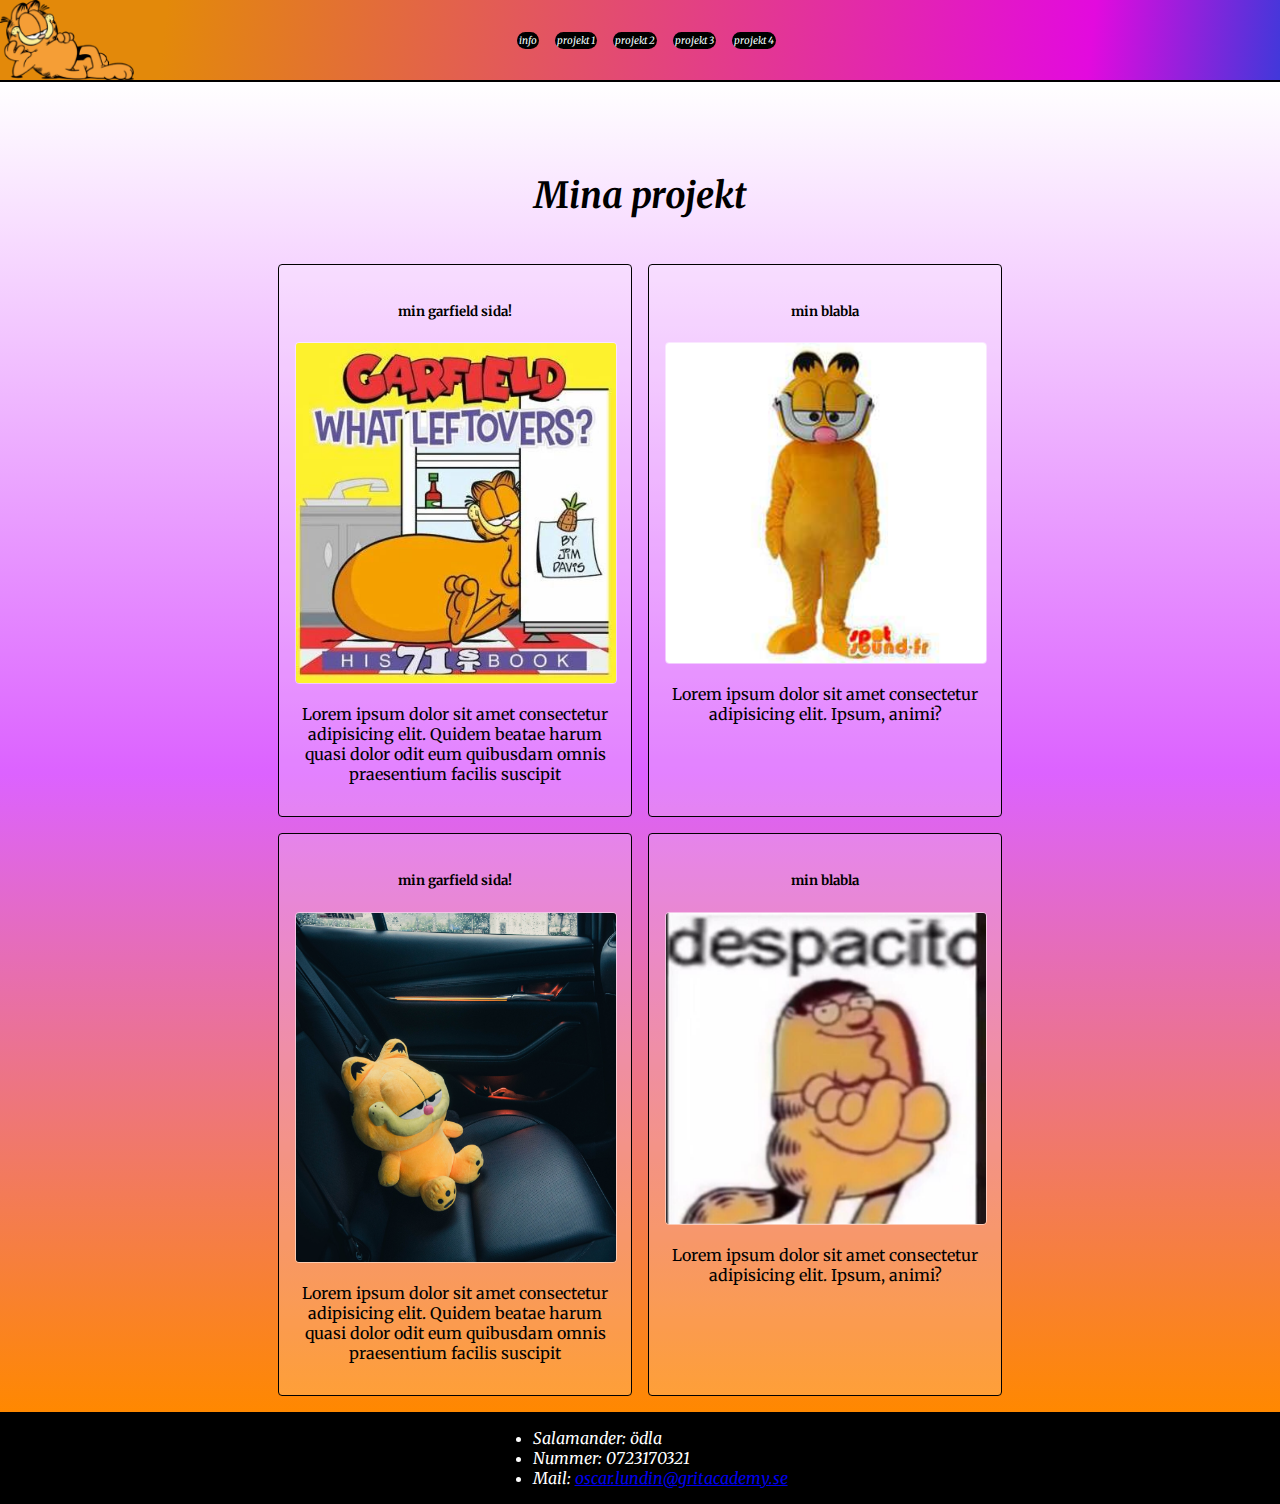
==== index.html @ ccfe75ca "First version" ====
<!DOCTYPE html>
<html lang="en">
  <head>
    <meta charset="UTF-8" />
    <meta http-equiv="X-UA-Compatible" content="IE=edge" />
    <meta name="viewport" content="width=device-width, initial-scale=1.0" />
    <link rel="stylesheet" href="css/style.css" />
    <link rel="preconnect" href="https://fonts.googleapis.com" />
    <link rel="preconnect" href="https://fonts.gstatic.com" crossorigin />
    <link
      href="https://fonts.googleapis.com/css2?family=Merriweather:ital,wght@0,300;0,400;0,700;0,900;1,300;1,400;1,700;1,900&display=swap"
      rel="stylesheet"
    />
    <title>Oscar Lundin</title>
  </head>
  <body>
    <header class="flex-container header">
      <div class="garf-container">
        <a href="index.html">
          <img src="images/garfieldyes.png" alt="garfield" class="logo" />
        </a>
      </div>
      <div class="column-80">
        <nav class="flex-container navbar">
          <a href="html/information.html">info</a>
          <a href="html/projekt1.html">projekt 1</a>
          <a href="html/projekt2.html">projekt 2</a>
          <a href="html/projekt3.html">projekt 3</a>
          <a href="html/projekt4.html">projekt 4</a>
        </nav>
      </div>
    </header>
    <main class="flex-container flex-column main-background">
      <section class="rubrik">
        <h2>Mina projekt</h2>
      </section>
      <section class="flex-container center">
        <article class="projekt-artikel">
          <h5>min garfield sida!</h5>
          <img src="images/garfthicc.JPG" alt="" class="card-image" />
          <p>
            Lorem ipsum dolor sit amet consectetur adipisicing elit. Quidem
            beatae harum quasi dolor odit eum quibusdam omnis praesentium
            facilis suscipit
          </p>
        </article>
        <article class="projekt-artikel">
          <h5>min blabla</h5>
          <img src="images/garfield-kattdräkt.jpg" alt="" class="card-image" />
          <p>
            Lorem ipsum dolor sit amet consectetur adipisicing elit. Ipsum,
            animi?
          </p>
        </article>
      </section>
      <section class="flex-container center">
        <article class="projekt-artikel">
          <h5>min garfield sida!</h5>
          <img
            src="images/jason-yuen-_Q9OQ7-M24Q-unsplash.jpg"
            alt=""
            class="card-image"
          />
          <p>
            Lorem ipsum dolor sit amet consectetur adipisicing elit. Quidem
            beatae harum quasi dolor odit eum quibusdam omnis praesentium
            facilis suscipit
          </p>
        </article>
        <article class="projekt-artikel">
          <h5>min blabla</h5>
          <img src="images/ede.jpg" alt="" class="card-image" />
          <p>
            Lorem ipsum dolor sit amet consectetur adipisicing elit. Ipsum,
            animi?
          </p>
        </article>
      </section>
    </main>
    <footer class="flex-container">
      <div>
        <ul>
          <li>Salamander: ödla</li>
          <li>Nummer: 0723170321</li>
          <li>
            Mail:
            <a href="mailto:oscar.lundin@gritacademy.se">
              oscar.lundin@gritacademy.se
            </a>
          </li>
        </ul>
      </div>
    </footer>
  </body>
</html>
---- css/style.css ----
html {
  --header-height: 80px;
}
/*#region oscarsregion*/
.flex-container {
  display: flex;
  box-sizing: border-box;
}

.center {
  width: 100%;
  justify-content: center;
}

.grid-container {
  display: grid;
  grid-template-columns: 200px auto;
}
.align-items {
  align-items: center;
}
.projekt-rubrik {
  justify-content: center;
}
.projekt-bild {
  width: 100%;
  max-width: 745px;
}
.background-projekt {
  background: rgb(65,66,218);
  background: linear-gradient(180deg, rgba(65,66,218,1) 0%, rgba(71,218,65,0.4906337535014006) 55%, rgba(227,137,10,1) 87%);
  min-height: 400px;
}

.projekt-galleri{
  justify-content: center;
  gap: 2rem;
  flex-wrap: wrap;
}

.projekt-galleri img {
  min-width: 25px;
  max-width: 300px;
  max-height: 100%;
  border: #100e11 2px solid;
  border-radius: 4;
}

body {
  font-family: "Merriweather", serif;
  margin: 0;
}

/*#endregion oscarsregion*/
.header {
  background: rgb(65, 56, 218);
  background: linear-gradient(
    277deg,
    rgba(65, 56, 218, 1) 0%,
    rgba(227, 10, 222, 1) 15%,
    rgba(227, 137, 10, 1) 87%
  );
  height: var(--header-height);
  position: fixed;
  top: 0;
  left: 0;
  right: 0;
}

/* @keyframes garf-animation {
  0% {
    transform: translate(0, 0);
  }
  10% {
    transform: translate(79vw, 65vh);
  }
  20% {
    transform: translate(42vw, 10vh);
  }
  34% {
    transform: translate(10vw, 90vh);
  }
  46% {
    transform: translate(92vw, 32vh);
  }
  51% {
    transform: translate(15vw, 10vh);
  }
  61% {
    transform: translate(75vw, 1vh);
  }
  76% {
    transform: translate(50vw, 90vh);
  }
  83% {
    transform: translate(2vw, 2vh);
  }
  94% {
    transform: translate(42vw, 42vh);
  }
  100% {
    transform: translate(0, 0);
  }
} */
.logo {
  height: 100%;
  object-fit: fill;
  animation: garf-animation 5s 2;
}

.navbar {
  justify-content: center;
  gap: 1rem;
  align-items: center;
  height: 100%;
}

.navbar a {
  border-radius: 200px 200px 200px 200px;
  -moz-border-radius: 200px 200px 200px 200px;
  -webkit-border-radius: 200px 200px 200px 200px;
  border: 0px solid #000000;
  background-color: #000000;
  color: azure;
  text-decoration: none;
  padding: 2px;
  font-size: 10px;
  font-style: italic;
  transition: transform 0.2s;

}

.navbar a:hover {
  box-shadow: 5px 5px 16px -5px rgba(0, 0, 0, 0.75);
  transform: scale(1.1);
}

.navbar a.active {
  background-color: maroon;
}

.column-20 {
  width: 20%;
}

.column-80 {
  width: 80%;
}

.main-background {
  background-color: #FFFFFF;
  background-image: linear-gradient(180deg, #FFFFFF 0%, #dc62ff 52%, #ff8800 100%);
  border-top: solid 2px black;
}

.info-background {
  background: rgb(65,66,218);
background: linear-gradient(277deg, rgba(65,66,218,1) 0%, rgba(216,65,218,0.4906337535014006) 55%, rgba(227,137,10,1) 87%);

}
.flex-column {
  flex-direction: column;
}

.projekt-artikel {
  width: 50%;
  text-align: center;
  border: 1px solid black;
  margin: 1rem 0.5rem 0;
  border-radius: 4px;
  background-color: rgba(255, 255, 255, 0.2);
  padding: 1rem;
  max-width: 20rem;
}

.card-image {
  width: 100%;
  border-radius: 4px;
  border: 1px solid rgba(255, 255, 255, 0.5);
}

.rubrik {
  font-style: oblique;
  font-size: x-large;
  text-align: center;
  margin-top: 5vh;
}

footer {
  background-color: #000000;
  color: white;
  font-style: oblique;
  font-size: 1rem;
  justify-content: center;
}

.article-padding {
  padding: 2rem 1rem;
  background-color: rgba(255, 255, 255, 0.2);
}

main {
  margin-top: var(--header-height);
  padding: 1rem;
}

.garf-container {
  height: 100%;
}
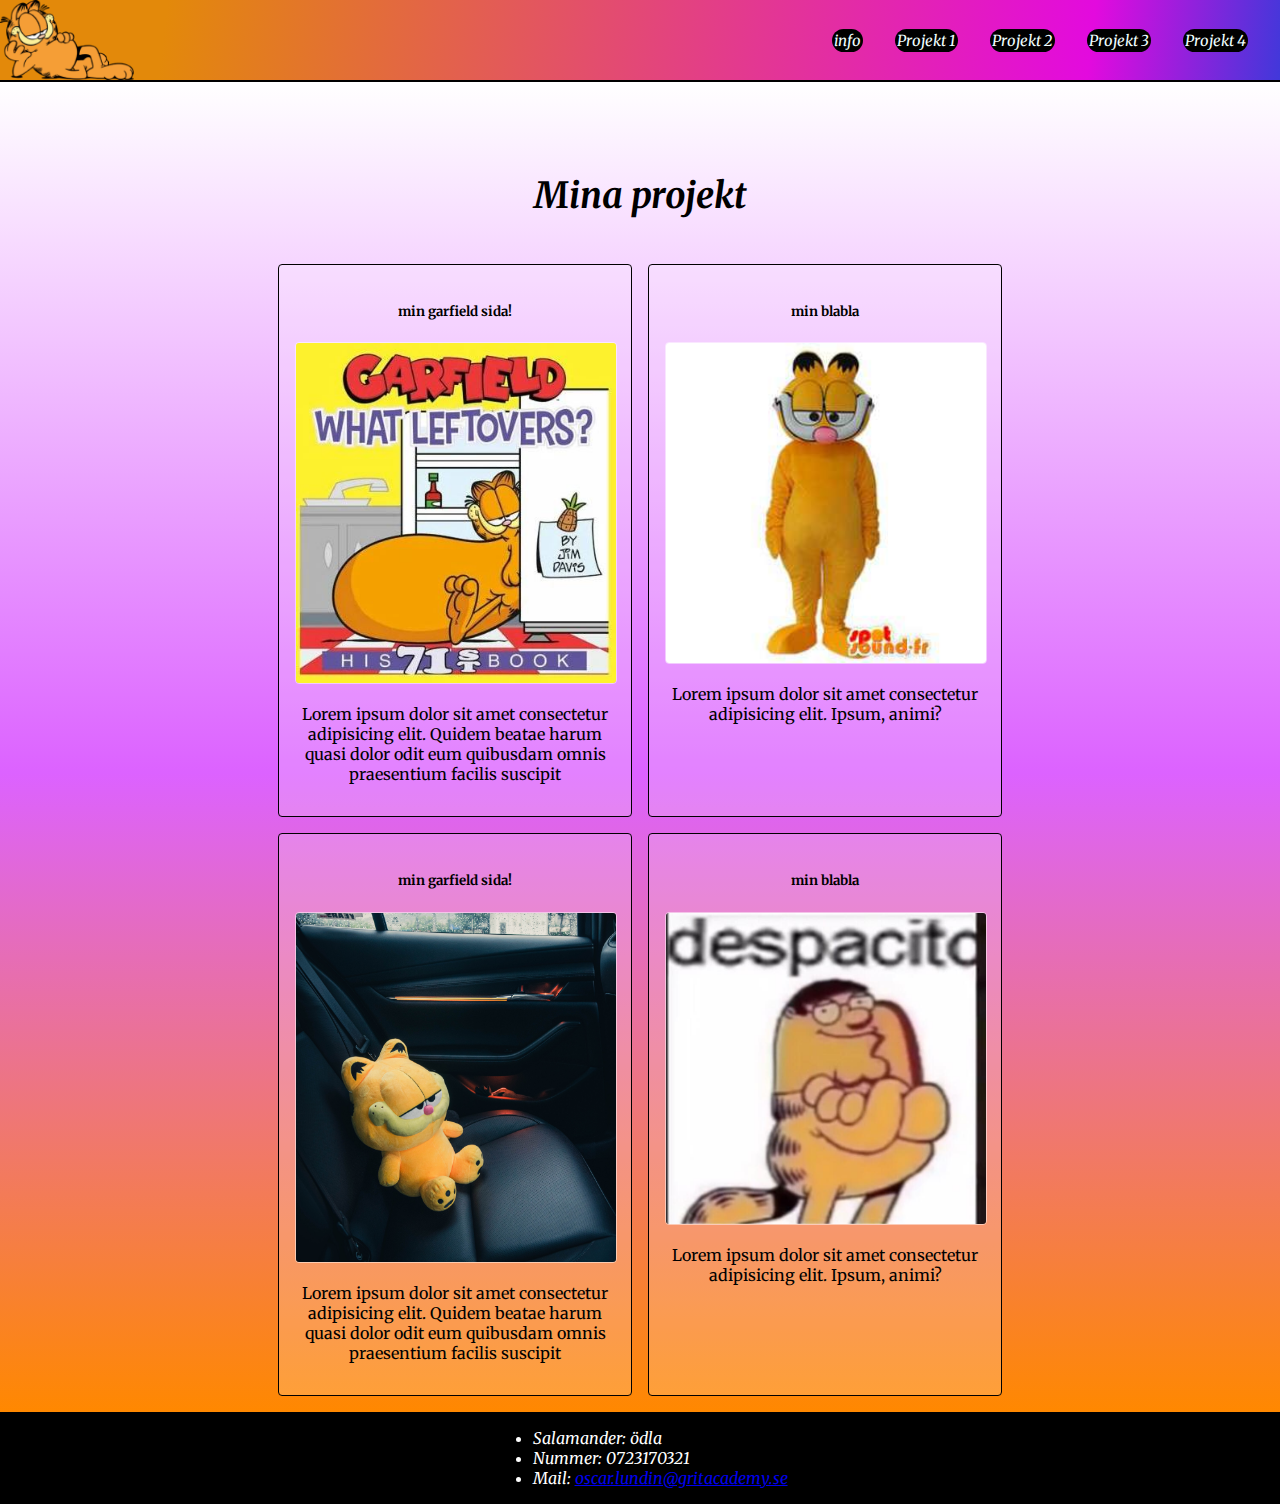
==== commit a65770b6: "fixes" ====
--- a/index.html
+++ b/index.html
@@ -14,19 +14,33 @@
     <title>Oscar Lundin</title>
   </head>
   <body>
-    <header class="flex-container header">
+    <header class="flex-container">
       <div class="garf-container">
         <a href="index.html">
           <img src="images/garfieldyes.png" alt="garfield" class="logo" />
         </a>
       </div>
-      <div class="column-80">
+      <div class="full-width">
+        <nav class="flex-container hamburger-menu">
+          <div class="drop-container">
+            <button class="drop-button">Meny</button>
+            <div class="drop-content">
+              <a href="html/information.html">info</a>
+              <a href="html/projekt1.html">Projekt 1</a>
+              <a href="html/projekt2.html">Projekt 2</a>
+              <a href="html/projekt3.html">Projekt 3</a>
+              <a href="html/projekt4.html">Projekt 4</a>
+
+            </div>
+
+          </div>
+        </nav>
         <nav class="flex-container navbar">
           <a href="html/information.html">info</a>
-          <a href="html/projekt1.html">projekt 1</a>
-          <a href="html/projekt2.html">projekt 2</a>
-          <a href="html/projekt3.html">projekt 3</a>
-          <a href="html/projekt4.html">projekt 4</a>
+          <a href="html/projekt1.html">Projekt 1</a>
+          <a href="html/projekt2.html">Projekt 2</a>
+          <a href="html/projekt3.html">Projekt 3</a>
+          <a href="html/projekt4.html">Projekt 4</a>
         </nav>
       </div>
     </header>
--- a/css/style.css
+++ b/css/style.css
@@ -1,7 +1,41 @@
 html {
   --header-height: 80px;
 }
-/*#region oscarsregion*/
+
+body {
+  font-family: "Merriweather", serif;
+  margin: 0;
+}
+
+header {
+  background: rgb(65, 56, 218);
+  background: linear-gradient(
+    277deg,
+    rgba(65, 56, 218, 1) 0%,
+    rgba(227, 10, 222, 1) 15%,
+    rgba(227, 137, 10, 1) 87%
+  );
+  height: var(--header-height);
+  position: fixed;
+  top: 0;
+  left: 0;
+  right: 0;
+}
+
+main {
+  margin-top: var(--header-height);
+  padding: 1rem;
+  min-height: 82.6vh;
+}
+
+footer {
+  background-color: #000000;
+  color: white;
+  font-style: oblique;
+  font-size: 1rem;
+  justify-content: center;
+}
+
 .flex-container {
   display: flex;
   box-sizing: border-box;
@@ -16,23 +50,47 @@
   display: grid;
   grid-template-columns: 200px auto;
 }
+
 .align-items {
   align-items: center;
 }
-.projekt-rubrik {
-  justify-content: center;
-}
+
+.full-width {
+  width: 100%;
+}
+
+.flex-column {
+  flex-direction: column;
+}
+
 .projekt-bild {
   width: 100%;
   max-width: 745px;
 }
+
+.projekt-artikel {
+  width: 50%;
+  text-align: center;
+  border: 1px solid black;
+  margin: 1rem 0.5rem 0;
+  border-radius: 4px;
+  background-color: rgba(255, 255, 255, 0.2);
+  padding: 1rem;
+  max-width: 20rem;
+}
+
 .background-projekt {
-  background: rgb(65,66,218);
-  background: linear-gradient(180deg, rgba(65,66,218,1) 0%, rgba(71,218,65,0.4906337535014006) 55%, rgba(227,137,10,1) 87%);
+  background: rgb(65, 66, 218);
+  background: linear-gradient(
+    180deg,
+    rgba(65, 66, 218, 1) 0%,
+    rgba(71, 218, 65, 0.4906337535014006) 55%,
+    rgba(227, 137, 10, 1) 87%
+  );
   min-height: 400px;
 }
 
-.projekt-galleri{
+.projekt-galleri {
   justify-content: center;
   gap: 2rem;
   flex-wrap: wrap;
@@ -46,28 +104,7 @@
   border-radius: 4;
 }
 
-body {
-  font-family: "Merriweather", serif;
-  margin: 0;
-}
-
-/*#endregion oscarsregion*/
-.header {
-  background: rgb(65, 56, 218);
-  background: linear-gradient(
-    277deg,
-    rgba(65, 56, 218, 1) 0%,
-    rgba(227, 10, 222, 1) 15%,
-    rgba(227, 137, 10, 1) 87%
-  );
-  height: var(--header-height);
-  position: fixed;
-  top: 0;
-  left: 0;
-  right: 0;
-}
-
-/* @keyframes garf-animation {
+@keyframes garf-animation {
   0% {
     transform: translate(0, 0);
   }
@@ -101,15 +138,72 @@
   100% {
     transform: translate(0, 0);
   }
-} */
+}
+
+.garf-container {
+  height: 100%;
+  justify-self: center;
+}
+
 .logo {
   height: 100%;
   object-fit: fill;
   animation: garf-animation 5s 2;
 }
 
+.drop-container {
+  position: relative;
+  display: inline-block;
+}
+
+.drop-container:hover .drop-content {
+  display: block;
+}
+
+.drop-container:hover .drop-button {
+  background-color: #3e8e41;
+}
+
+.drop-button {
+  background-color: #4caf50;
+  color: white;
+  padding: 16px;
+  font-size: 16px;
+  border: none;
+  cursor: pointer;
+  height: var(--header-height);
+}
+
+.drop-content {
+  display: none;
+  position: absolute;
+  background-color: #f9f9f9;
+  min-width: 160px;
+  box-shadow: 0px 8px 16px 0px rgba(0, 0, 0, 0.2);
+  z-index: 1;
+}
+
+.drop-content a {
+  color: black;
+  padding: 12px 16px;
+  text-decoration: none;
+  display: block;
+}
+
+.drop-content a.active {
+  background-color: rgb(156, 134, 76);
+}
+
+.drop-content a.active:hover {
+  background-color: rgb(156, 134, 76, 0.8);
+}
+
+.drop-content a:hover {
+  background-color: #f1f1f1;
+}
+
 .navbar {
-  justify-content: center;
+  display: none;
   gap: 1rem;
   align-items: center;
   height: 100%;
@@ -127,7 +221,6 @@
   font-size: 10px;
   font-style: italic;
   transition: transform 0.2s;
-
 }
 
 .navbar a:hover {
@@ -139,38 +232,25 @@
   background-color: maroon;
 }
 
-.column-20 {
-  width: 20%;
-}
-
-.column-80 {
-  width: 80%;
-}
-
 .main-background {
-  background-color: #FFFFFF;
-  background-image: linear-gradient(180deg, #FFFFFF 0%, #dc62ff 52%, #ff8800 100%);
+  background-color: #ffffff;
+  background-image: linear-gradient(
+    180deg,
+    #ffffff 0%,
+    #dc62ff 52%,
+    #ff8800 100%
+  );
   border-top: solid 2px black;
 }
 
 .info-background {
-  background: rgb(65,66,218);
-background: linear-gradient(277deg, rgba(65,66,218,1) 0%, rgba(216,65,218,0.4906337535014006) 55%, rgba(227,137,10,1) 87%);
-
-}
-.flex-column {
-  flex-direction: column;
-}
-
-.projekt-artikel {
-  width: 50%;
-  text-align: center;
-  border: 1px solid black;
-  margin: 1rem 0.5rem 0;
-  border-radius: 4px;
-  background-color: rgba(255, 255, 255, 0.2);
-  padding: 1rem;
-  max-width: 20rem;
+  background: rgb(65, 66, 218);
+  background: linear-gradient(
+    277deg,
+    rgba(65, 66, 218, 1) 0%,
+    rgba(216, 65, 218, 0.4906337535014006) 55%,
+    rgba(227, 137, 10, 1) 87%
+  );
 }
 
 .card-image {
@@ -186,24 +266,29 @@
   margin-top: 5vh;
 }
 
-footer {
-  background-color: #000000;
-  color: white;
-  font-style: oblique;
-  font-size: 1rem;
-  justify-content: center;
-}
-
 .article-padding {
   padding: 2rem 1rem;
   background-color: rgba(255, 255, 255, 0.2);
 }
 
-main {
-  margin-top: var(--header-height);
-  padding: 1rem;
-}
-
-.garf-container {
-  height: 100%;
-}+@media screen and (min-width: 601px) {
+  .navbar {
+    display: flex;
+    justify-content: end;
+    gap: 2rem;
+    padding-right: 2rem;
+  }
+  .navbar a {
+    font-size: 15px;
+  }
+  .hamburger-menu {
+    display: none;
+  }
+}
+
+@media (max-width: 600px) {
+  header {
+    flex-direction: row-reverse;
+  }
+}
+
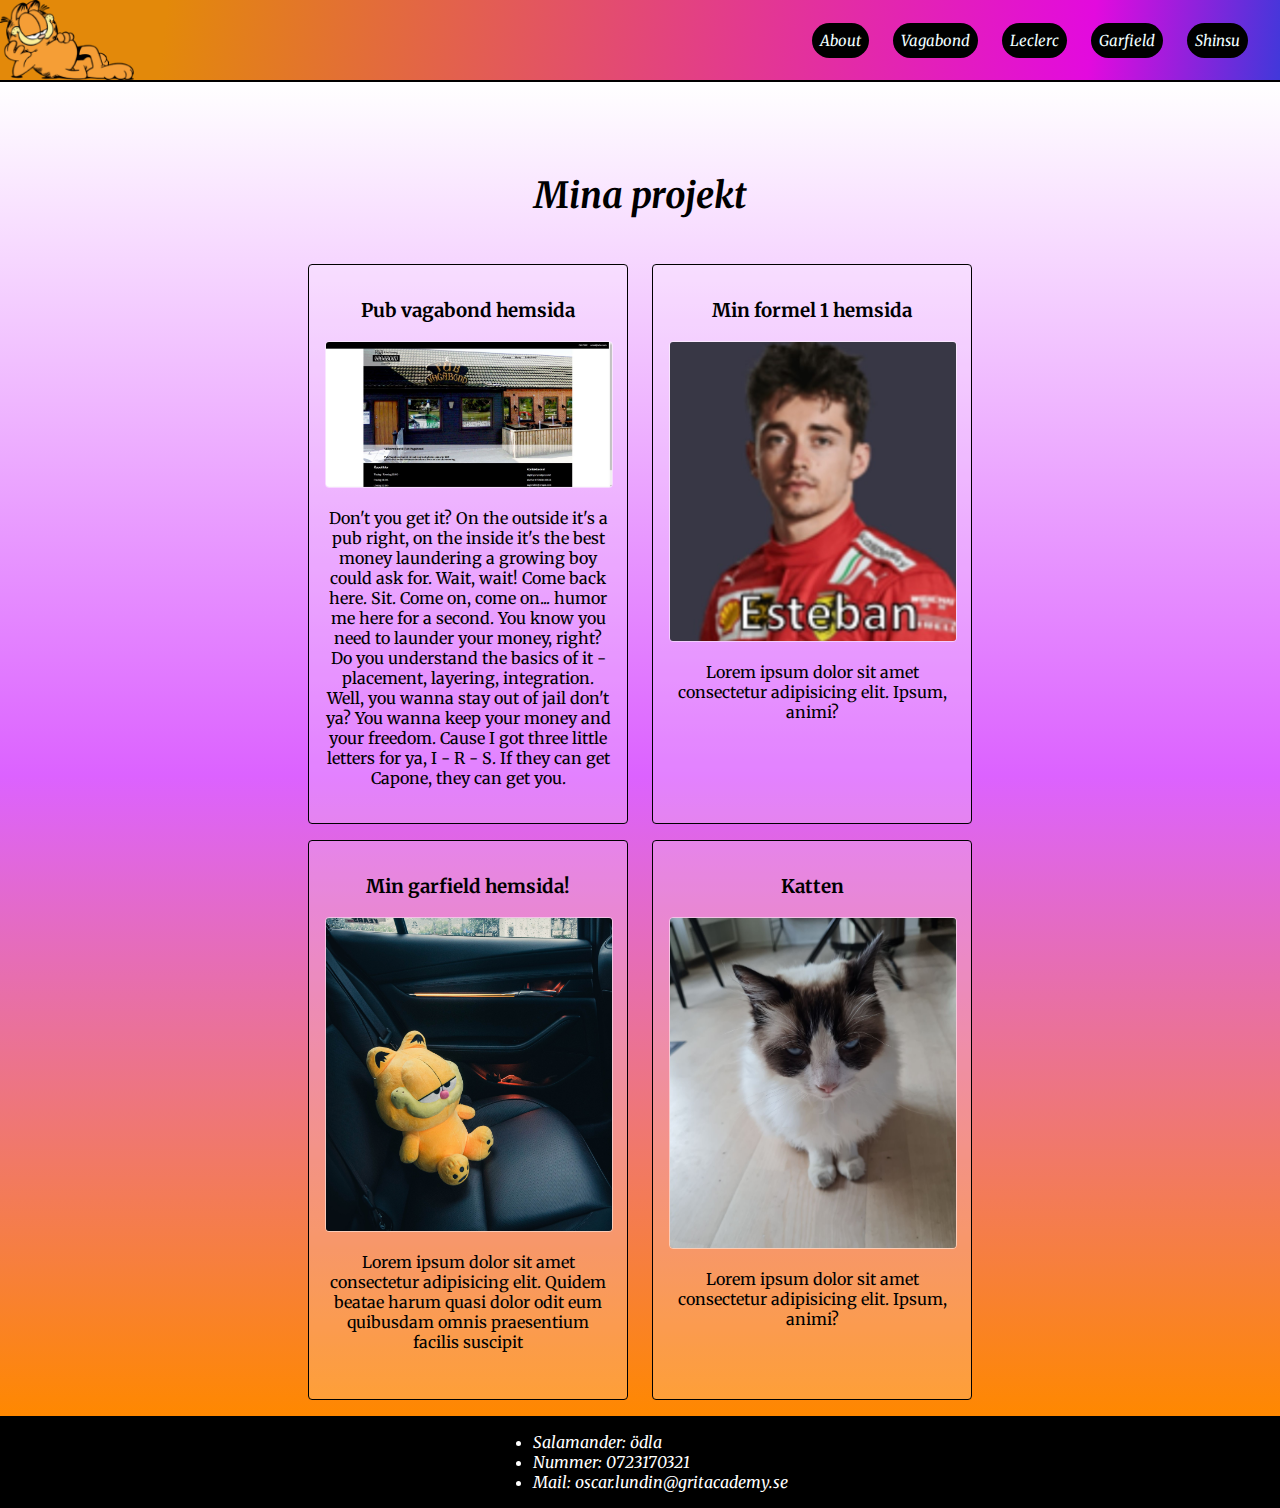
==== commit 71b6dc7a: "Final" ====
--- a/index.html
+++ b/index.html
@@ -25,22 +25,20 @@
           <div class="drop-container">
             <button class="drop-button">Meny</button>
             <div class="drop-content">
-              <a href="html/information.html">info</a>
-              <a href="html/projekt1.html">Projekt 1</a>
-              <a href="html/projekt2.html">Projekt 2</a>
-              <a href="html/projekt3.html">Projekt 3</a>
-              <a href="html/projekt4.html">Projekt 4</a>
-
+              <a href="html/information.html">About</a>
+              <a href="html/projekt1.html">Vagabond</a>
+              <a href="html/projekt2.html">Leclerc</a>
+              <a href="html/projekt3.html">Garfield</a>
+              <a href="html/projekt4.html">Shinsu</a>
             </div>
-
           </div>
         </nav>
         <nav class="flex-container navbar">
-          <a href="html/information.html">info</a>
-          <a href="html/projekt1.html">Projekt 1</a>
-          <a href="html/projekt2.html">Projekt 2</a>
-          <a href="html/projekt3.html">Projekt 3</a>
-          <a href="html/projekt4.html">Projekt 4</a>
+          <a href="html/information.html">About</a>
+          <a href="html/projekt1.html">Vagabond</a>
+          <a href="html/projekt2.html">Leclerc</a>
+          <a href="html/projekt3.html">Garfield</a>
+          <a href="html/projekt4.html">Shinsu</a>
         </nav>
       </div>
     </header>
@@ -48,47 +46,61 @@
       <section class="rubrik">
         <h2>Mina projekt</h2>
       </section>
-      <section class="flex-container center">
-        <article class="projekt-artikel">
-          <h5>min garfield sida!</h5>
-          <img src="images/garfthicc.JPG" alt="" class="card-image" />
-          <p>
-            Lorem ipsum dolor sit amet consectetur adipisicing elit. Quidem
-            beatae harum quasi dolor odit eum quibusdam omnis praesentium
-            facilis suscipit
-          </p>
-        </article>
-        <article class="projekt-artikel">
-          <h5>min blabla</h5>
-          <img src="images/garfield-kattdräkt.jpg" alt="" class="card-image" />
-          <p>
-            Lorem ipsum dolor sit amet consectetur adipisicing elit. Ipsum,
-            animi?
-          </p>
-        </article>
+      <section class="flex-container center gapper">
+        <a href="html/projekt1.html">
+          <article class="projekt-artikel image-link">
+            <h3>Pub vagabond hemsida</h3>
+            <img src="images/projektpub.JPG" alt="" class="card-image" />
+            <p>
+              Don't you get it? On the outside it's a pub right, on the inside
+              it's the best money laundering a growing boy could ask for. Wait,
+              wait! Come back here. Sit. Come on, come on... humor me here for a
+              second. You know you need to launder your money, right? Do you
+              understand the basics of it - placement, layering, integration.
+              Well, you wanna stay out of jail don't ya? You wanna keep your
+              money and your freedom. Cause I got three little letters for ya, I
+              - R - S. If they can get Capone, they can get you.
+            </p>
+          </article>
+        </a>
+        <a href="html/projekt2.html">
+          <article class="projekt-artikel image-link">
+            <h3>Min formel 1 hemsida</h3>
+            <img src="images/esteban.jpg" alt="" class="card-image" />
+            <p>
+              Lorem ipsum dolor sit amet consectetur adipisicing elit. Ipsum,
+              animi?
+            </p>
+          </article>
+        </a>
       </section>
-      <section class="flex-container center">
-        <article class="projekt-artikel">
-          <h5>min garfield sida!</h5>
-          <img
-            src="images/jason-yuen-_Q9OQ7-M24Q-unsplash.jpg"
-            alt=""
-            class="card-image"
-          />
-          <p>
-            Lorem ipsum dolor sit amet consectetur adipisicing elit. Quidem
-            beatae harum quasi dolor odit eum quibusdam omnis praesentium
-            facilis suscipit
-          </p>
-        </article>
-        <article class="projekt-artikel">
-          <h5>min blabla</h5>
-          <img src="images/ede.jpg" alt="" class="card-image" />
-          <p>
-            Lorem ipsum dolor sit amet consectetur adipisicing elit. Ipsum,
-            animi?
-          </p>
-        </article>
+      <section class="flex-container center gapper">
+        <a href="html/projekt3.html">
+          <article class="projekt-artikel image-link">
+            <h3>Min garfield hemsida!</h3>
+            <img
+              src="images/jason-yuen-_Q9OQ7-M24Q-unsplash.jpg"
+              alt=""
+              class="card-image"
+            />
+            <p>
+              Lorem ipsum dolor sit amet consectetur adipisicing elit. Quidem
+              beatae harum quasi dolor odit eum quibusdam omnis praesentium
+              facilis suscipit
+            </p>
+          </article>
+        </a>
+        <a href="html/projekt4.html">
+          <article class="projekt-artikel image-link">
+            <h3>Katten</h3>
+            <img src="images/kattarg.jpg" alt="" class="card-image" />
+
+            <p>
+              Lorem ipsum dolor sit amet consectetur adipisicing elit. Ipsum,
+              animi?
+            </p>
+          </article>
+        </a>
       </section>
     </main>
     <footer class="flex-container">
--- a/css/style.css
+++ b/css/style.css
@@ -17,6 +17,7 @@
   );
   height: var(--header-height);
   position: fixed;
+  z-index: 100;
   top: 0;
   left: 0;
   right: 0;
@@ -36,9 +37,18 @@
   justify-content: center;
 }
 
+a,a:visited,a:hover,a:active,a:focus {
+  text-decoration: none;
+  color: inherit;
+}
+
 .flex-container {
   display: flex;
   box-sizing: border-box;
+}
+
+.gapper {
+  gap: 0.5rem;
 }
 
 .center {
@@ -77,6 +87,18 @@
   background-color: rgba(255, 255, 255, 0.2);
   padding: 1rem;
   max-width: 20rem;
+  min-height: 35rem;
+  box-sizing: border-box;
+}
+
+.image-link {
+  transition-duration: 0.2s;
+  width: 100%;
+}
+
+.image-link:hover {
+  box-shadow: 5px 5px 16px -5px rgba(0, 0, 0, 0.4);
+  transform: scale(1.02);
 }
 
 .background-projekt {
@@ -204,7 +226,7 @@
 
 .navbar {
   display: none;
-  gap: 1rem;
+  gap: 0.75rem;
   align-items: center;
   height: 100%;
 }
@@ -217,7 +239,7 @@
   background-color: #000000;
   color: azure;
   text-decoration: none;
-  padding: 2px;
+  padding: 8px;
   font-size: 10px;
   font-style: italic;
   transition: transform 0.2s;
@@ -257,6 +279,8 @@
   width: 100%;
   border-radius: 4px;
   border: 1px solid rgba(255, 255, 255, 0.5);
+  max-height: 330px;
+  object-fit: cover;
 }
 
 .rubrik {
@@ -275,7 +299,7 @@
   .navbar {
     display: flex;
     justify-content: end;
-    gap: 2rem;
+    gap: 1.5rem;
     padding-right: 2rem;
   }
   .navbar a {
@@ -290,5 +314,20 @@
   header {
     flex-direction: row-reverse;
   }
-}
-
+  .grid-container {
+    display: flex;
+    flex-direction: column;
+  }
+
+  .gapper {
+    flex-direction: column;
+    align-items: center;
+  }
+  
+  .card-size {
+    max-height: 180px;
+    max-width: 180px;
+    align-self: center;
+  }
+}
+
